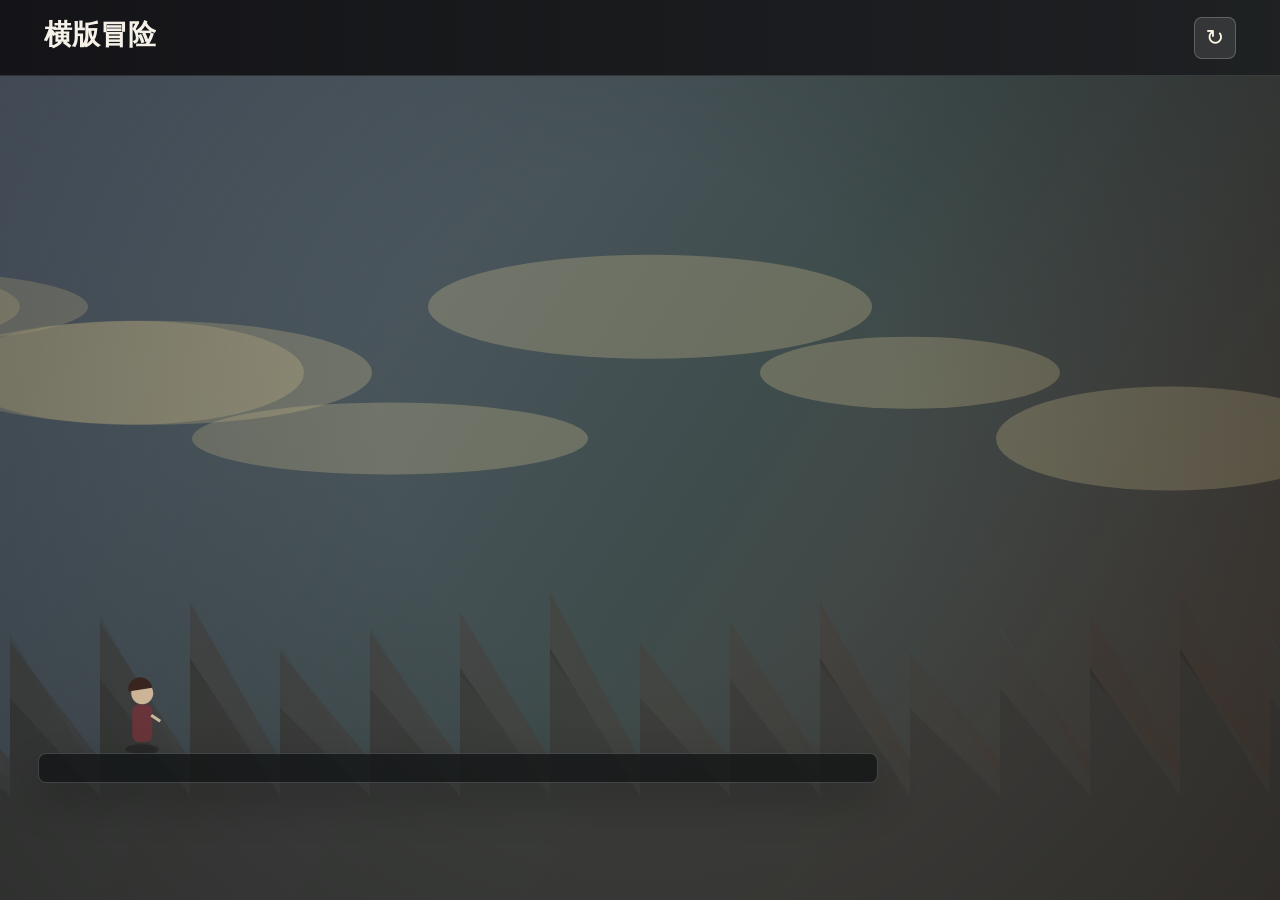
==== assets/web-adventure-template/index.html @ 8117537c "Add web adventure exporter [skip ci]" ====
<!doctype html>
<html lang="zh-CN">
  <head>
    <meta charset="utf-8" />
    <meta name="viewport" content="width=device-width, initial-scale=1" />
    <title>横版冒险</title>
    <link rel="stylesheet" href="./style.css" />
  </head>
  <body>
    <main class="app">
      <header class="topbar">
        <div class="title-block">
          <div id="game-title" class="game-title"></div>
          <div id="level-title" class="level-title"></div>
        </div>
        <button id="restart" class="icon-button" title="重新开始" aria-label="重新开始">↻</button>
      </header>

      <section class="playfield" aria-label="横版冒险场景">
        <canvas id="game-canvas"></canvas>
        <div id="level-summary" class="level-summary"></div>
        <div id="action-prompt" class="action-prompt" hidden></div>
        <section id="ending-panel" class="ending-panel" aria-live="polite" hidden>
          <div id="ending-kicker" class="ending-kicker"></div>
          <h1 id="ending-title"></h1>
          <p id="ending-body"></p>
          <button id="ending-restart" class="restart-button">重新开始</button>
        </section>
      </section>

      <nav class="mobile-controls" aria-label="移动控制">
        <button data-control="left" title="向左" aria-label="向左">←</button>
        <button data-control="action" title="互动" aria-label="互动">◆</button>
        <button data-control="right" title="向右" aria-label="向右">→</button>
      </nav>
    </main>
    <script src="./adventure-data.js"></script>
    <script src="./runtime.js"></script>
  </body>
</html>
---- assets/web-adventure-template/style.css ----
:root {
  color-scheme: dark;
  font-family: Inter, ui-sans-serif, system-ui, -apple-system, BlinkMacSystemFont, "Segoe UI", sans-serif;
  background: #141418;
  color: #f6f1e8;
}

* {
  box-sizing: border-box;
}

html,
body {
  margin: 0;
  min-height: 100%;
  overflow: hidden;
}

button {
  font: inherit;
}

.app {
  display: grid;
  grid-template-rows: auto minmax(0, 1fr) auto;
  width: 100vw;
  height: 100vh;
  background: #141418;
}

.topbar {
  display: flex;
  align-items: center;
  justify-content: space-between;
  gap: 16px;
  min-height: 76px;
  padding: 14px clamp(16px, 4vw, 44px);
  border-bottom: 1px solid rgba(255, 255, 255, 0.12);
  background: linear-gradient(90deg, rgba(20, 20, 24, 0.96), rgba(31, 34, 35, 0.92));
}

.title-block {
  min-width: 0;
}

.game-title {
  overflow: hidden;
  font-size: clamp(18px, 2.2vw, 28px);
  font-weight: 760;
  line-height: 1.16;
  text-overflow: ellipsis;
  white-space: nowrap;
}

.level-title {
  overflow: hidden;
  margin-top: 4px;
  color: #d8c7a1;
  font-size: 14px;
  line-height: 1.3;
  text-overflow: ellipsis;
  white-space: nowrap;
}

.icon-button,
.restart-button,
.mobile-controls button {
  border: 1px solid rgba(255, 255, 255, 0.22);
  border-radius: 8px;
  background: rgba(255, 255, 255, 0.1);
  color: #fff7e8;
  cursor: pointer;
}

.icon-button {
  flex: 0 0 auto;
  width: 42px;
  height: 42px;
  font-size: 22px;
}

.playfield {
  position: relative;
  min-height: 0;
  overflow: hidden;
}

#game-canvas {
  display: block;
  width: 100%;
  height: 100%;
  touch-action: none;
}

.level-summary {
  position: absolute;
  left: clamp(14px, 3vw, 40px);
  right: clamp(14px, 3vw, 40px);
  bottom: clamp(84px, 13vh, 118px);
  max-width: min(840px, calc(100vw - 28px));
  padding: 14px 16px;
  border: 1px solid rgba(255, 255, 255, 0.18);
  border-radius: 8px;
  background: rgba(15, 17, 18, 0.72);
  box-shadow: 0 18px 42px rgba(0, 0, 0, 0.24);
  color: #f8f1e5;
  font-size: clamp(15px, 1.6vw, 18px);
  line-height: 1.48;
}

.action-prompt {
  position: absolute;
  left: 50%;
  bottom: clamp(24px, 5vh, 42px);
  max-width: min(640px, calc(100vw - 36px));
  min-height: 44px;
  padding: 11px 16px;
  border: 1px solid rgba(255, 255, 255, 0.24);
  border-radius: 8px;
  background: rgba(36, 42, 40, 0.86);
  color: #fff;
  font-weight: 700;
  line-height: 1.35;
  text-align: center;
  transform: translateX(-50%);
}

.ending-panel {
  position: absolute;
  inset: 0;
  display: grid;
  align-content: center;
  justify-items: start;
  gap: 12px;
  padding: clamp(24px, 7vw, 88px);
  background:
    linear-gradient(90deg, rgba(12, 14, 16, 0.9), rgba(12, 14, 16, 0.58) 60%, rgba(12, 14, 16, 0.18)),
    rgba(10, 12, 12, 0.3);
}

.ending-panel[hidden] {
  display: none;
}

.ending-kicker {
  color: #f3c45e;
  font-size: 14px;
  font-weight: 760;
  letter-spacing: 0;
}

.ending-panel h1 {
  max-width: 840px;
  margin: 0;
  font-size: clamp(34px, 7vw, 72px);
  line-height: 1.02;
}

.ending-panel p {
  max-width: 780px;
  margin: 0;
  color: #f2e6cf;
  font-size: clamp(17px, 2vw, 22px);
  line-height: 1.55;
}

.restart-button {
  min-height: 44px;
  padding: 0 18px;
  background: rgba(242, 196, 94, 0.2);
  border-color: rgba(242, 196, 94, 0.54);
}

.mobile-controls {
  display: none;
  grid-template-columns: 1fr 1fr 1fr;
  gap: 10px;
  padding: 10px 14px 14px;
  border-top: 1px solid rgba(255, 255, 255, 0.12);
  background: rgba(20, 20, 24, 0.96);
}

.mobile-controls button {
  min-height: 48px;
  font-size: 22px;
}

@media (hover: none), (max-width: 760px) {
  .app {
    height: 100svh;
  }

  .mobile-controls {
    display: grid;
  }

  .topbar {
    min-height: 64px;
    padding: 10px 14px;
  }

  .level-summary {
    bottom: 72px;
    padding: 11px 12px;
    font-size: 14px;
  }

  .action-prompt {
    bottom: 14px;
    min-height: 38px;
    padding: 8px 12px;
    font-size: 14px;
  }
}
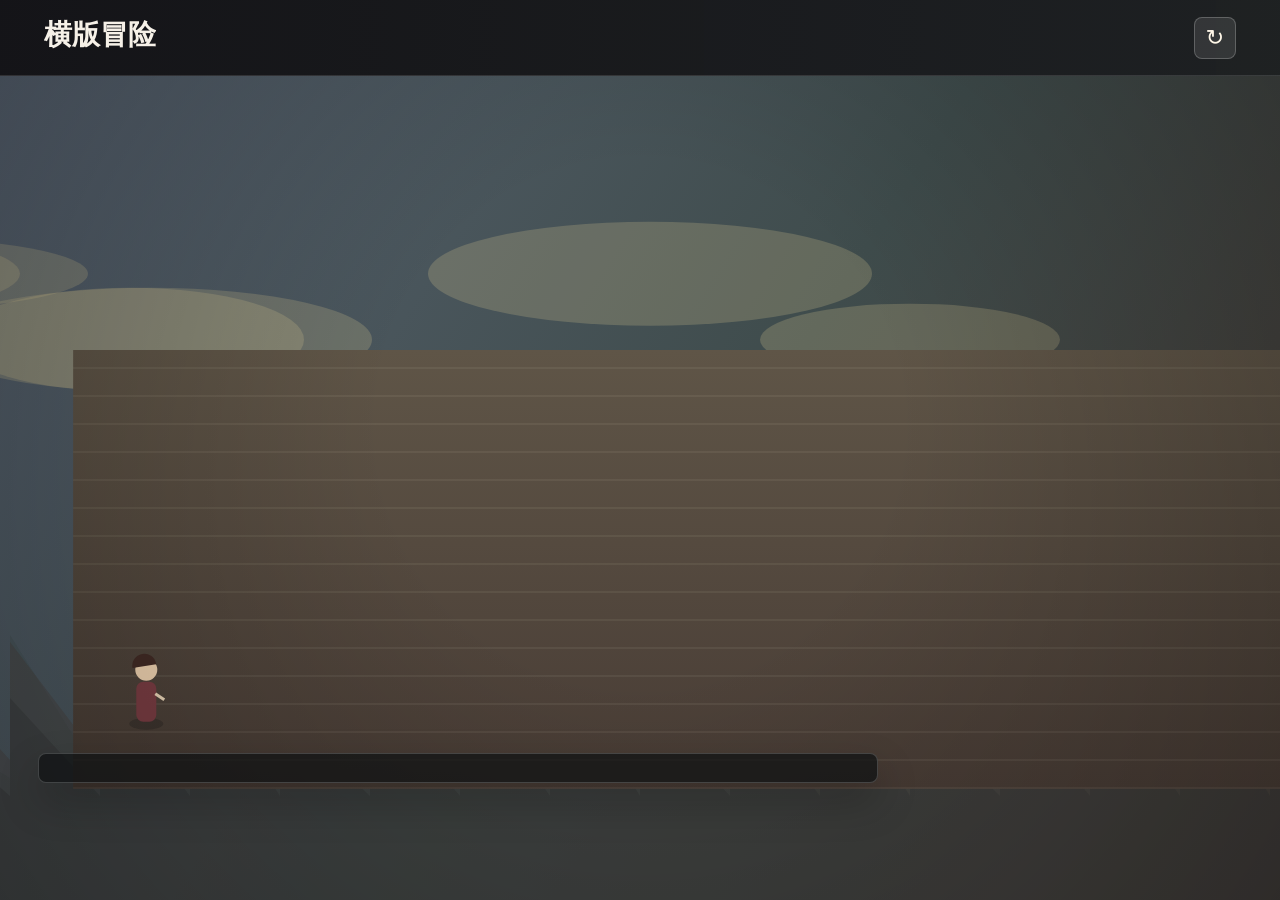
==== commit 00909f1a: "Add WASD adventure scene interactions [skip ci]" ====
--- a/assets/web-adventure-template/index.html
+++ b/assets/web-adventure-template/index.html
@@ -29,9 +29,13 @@
       </section>
 
       <nav class="mobile-controls" aria-label="移动控制">
-        <button data-control="left" title="向左" aria-label="向左">←</button>
-        <button data-control="action" title="互动" aria-label="互动">◆</button>
-        <button data-control="right" title="向右" aria-label="向右">→</button>
+        <div class="dpad" aria-label="方向">
+          <button data-control="up" title="向上" aria-label="向上">↑</button>
+          <button data-control="left" title="向左" aria-label="向左">←</button>
+          <button data-control="down" title="向下" aria-label="向下">↓</button>
+          <button data-control="right" title="向右" aria-label="向右">→</button>
+        </div>
+        <button class="action-button" data-control="action" title="互动" aria-label="互动">◆</button>
       </nav>
     </main>
     <script src="./adventure-data.js"></script>
--- a/assets/web-adventure-template/style.css
+++ b/assets/web-adventure-template/style.css
@@ -173,16 +173,50 @@
 
 .mobile-controls {
   display: none;
-  grid-template-columns: 1fr 1fr 1fr;
-  gap: 10px;
+  grid-template-columns: minmax(0, 1fr) minmax(96px, 0.32fr);
+  align-items: center;
+  gap: 14px;
   padding: 10px 14px 14px;
   border-top: 1px solid rgba(255, 255, 255, 0.12);
   background: rgba(20, 20, 24, 0.96);
 }
 
+.dpad {
+  display: grid;
+  grid-template-columns: repeat(3, minmax(44px, 1fr));
+  grid-template-rows: repeat(2, 44px);
+  gap: 8px;
+  max-width: 220px;
+}
+
+.dpad [data-control="up"] {
+  grid-column: 2;
+}
+
+.dpad [data-control="left"] {
+  grid-column: 1;
+  grid-row: 2;
+}
+
+.dpad [data-control="down"] {
+  grid-column: 2;
+  grid-row: 2;
+}
+
+.dpad [data-control="right"] {
+  grid-column: 3;
+  grid-row: 2;
+}
+
 .mobile-controls button {
   min-height: 48px;
   font-size: 22px;
+}
+
+.action-button {
+  justify-self: end;
+  width: min(100%, 108px);
+  height: 64px;
 }
 
 @media (hover: none), (max-width: 760px) {
